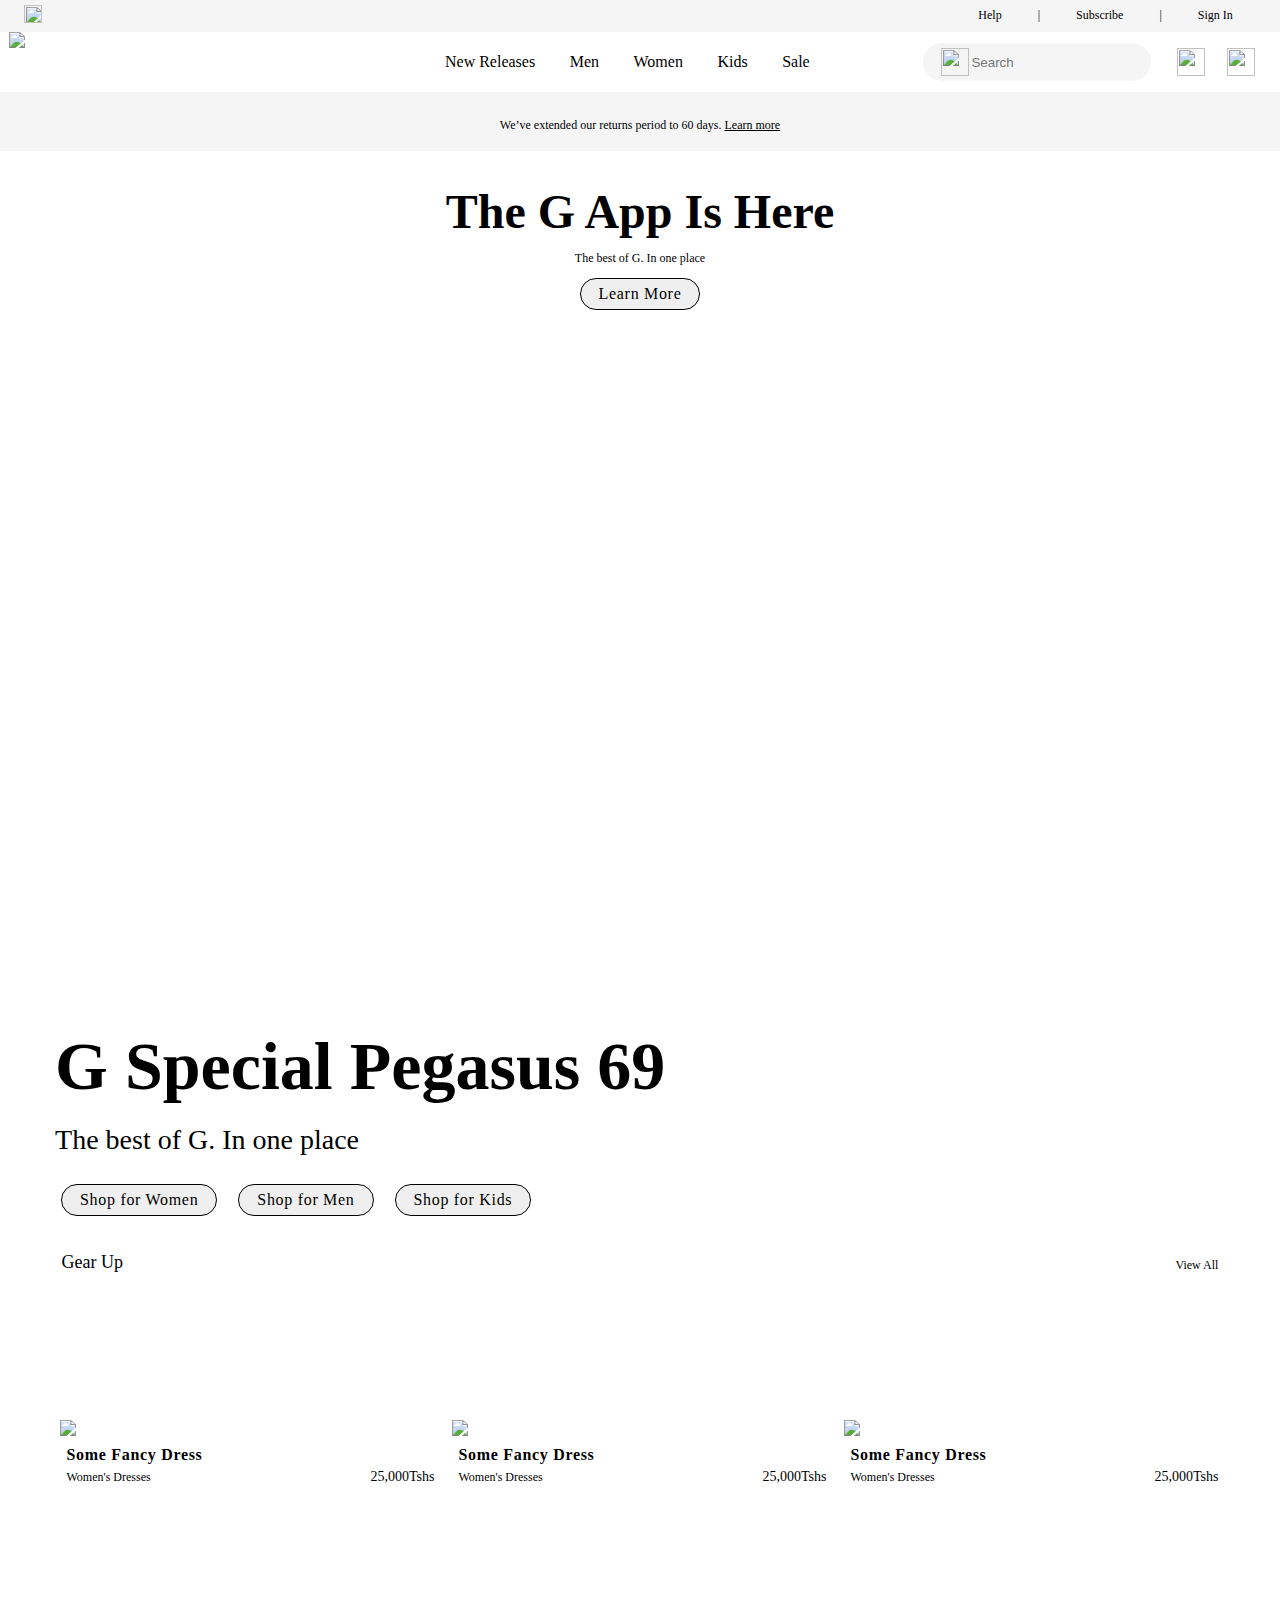
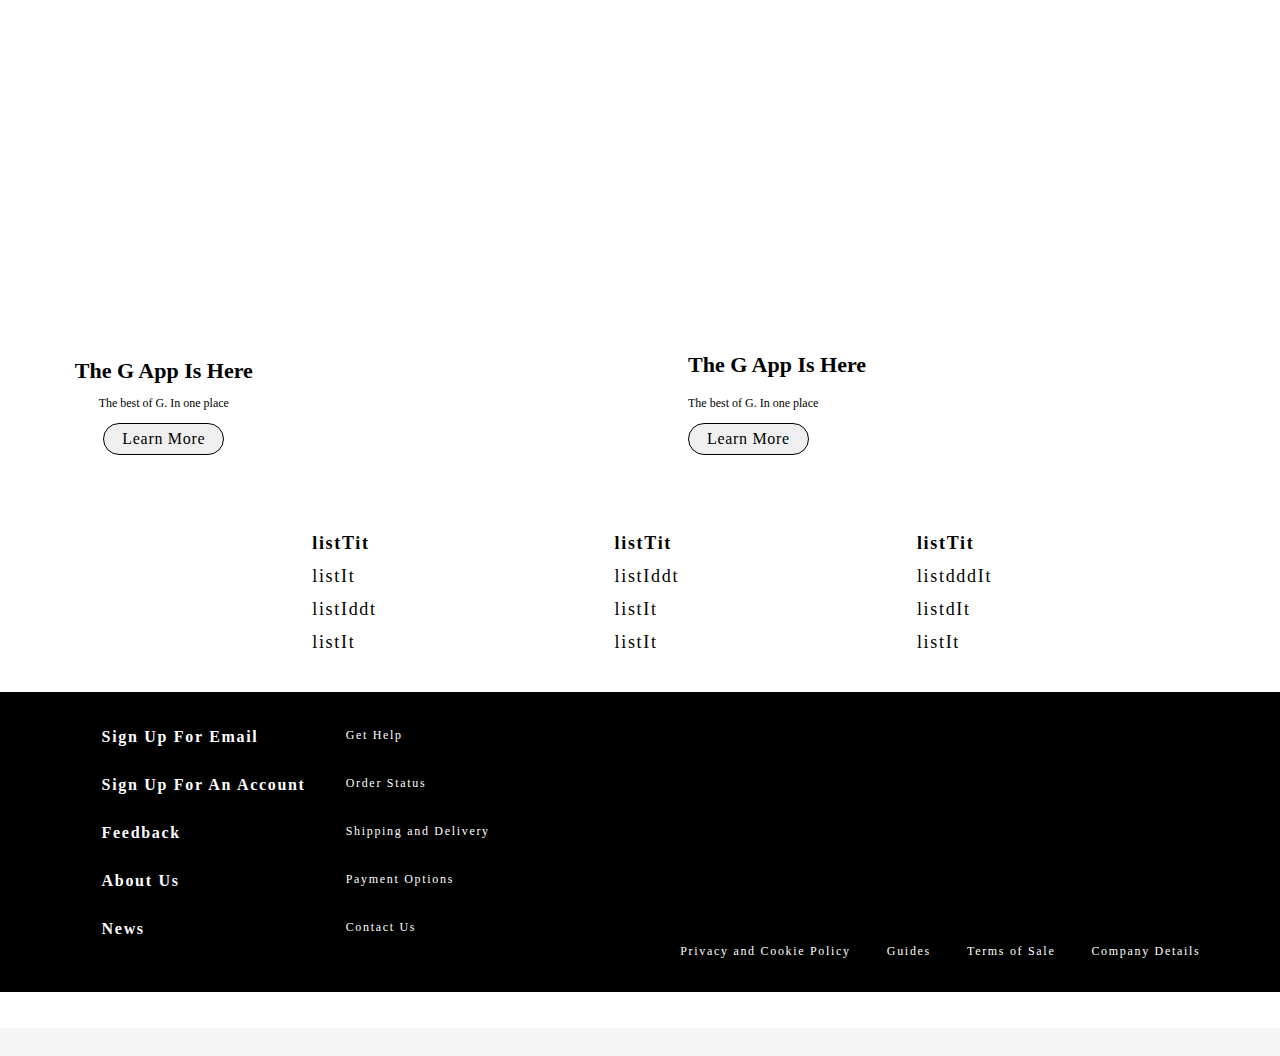
==== index.html @ 7a818c37 "inital html and css setup" ====
<!DOCTYPE html>
<html lang="en">
    <head>
        <meta charset="utf-8" />
        <link href="./fonts.css" type="text/css" rel="stylesheet">
        <link href="./style.css" type="text/css" rel="stylesheet">
        <meta name="viewport" content="width=device-width, initial-scale=1" />
        <title>G's Line Up</title>
    </head>
    <body>
        <div class="genericmotherbox">
            <div class="mainchildheader">
                <ul>
                    <li><img src="https://k4xgkg.am.files.1drv.com/[base64]"></li>
                    <li>Help</li>
                    <li>|</li>
                    <li>Subscribe</li>
                    <li>|</li>
                    <li>Sign In</li>
                </ul>
            </div>
            <div class="mainchildheader">
                <div class="secondheaderbox"><img src="https://yxwv1w.am.files.1drv.com/[base64]"></div>
                <div class="secondheaderbox">
                    <ul><li>New Releases</li>
                        <li>Men</li>
                        <li>Women</li>
                        <li>Kids</li>
                        <li>Sale</li></ul>
                </div>
                <div class="secondheaderbox">
                    <div class="headersearchboxes">
                        <div class="headersearchmom">
                            <img src="https://wy5uqg.am.files.1drv.com/[base64]">
                            <input type="text" id="searchkey" name="searchkey" required  minlength="4" maxlength="255" size="10" placeholder="Search">
                        </div>
                     </div>
                    <div class="headersearchboxes">
                        <img src="https://ismizo.com/resources/icons/love-icon.png">
                        <img src="https://ismizo.com/resources/icons/cart-icon.png">
                        <img src="https://ismizo.com/resources/icons/hamburger-menu-icon.png">
                    </div>
                </div>
            </div>
        </div>


        <div class="genericmotherbox">
                <p class="headerannouncement">We’ve extended our returns period to 60 days. <a href="ismizo.com" target="_blank">Learn more</a></p>
        </div>

    
        <div class="genericmotherbox">
            <div class="mainhighlights">
                <div class="hightext">
                    <h2>The G App Is Here</h2>
                    <p>The best of G. In one place</p>
                    <button class="highlightbutt">Learn More</button>
                </div>
            </div>

            <div class="mainhighlights">
               
            </div>
            <div class="mainhightext">
                <h2>G Special Pegasus 69</h2>
                <p>The best of G. In one place</p>
                <div class="highlightbutttoo">
                    <button>Shop for Women</button>
                    <button>Shop for Men</button>
                    <button>Shop for Kids</button>
                </div>
                
            </div>
            
    </div>


    <div class="genericmotherbox">
        <h2>Gear Up</h2>
        <a>View All</a>

        <div class="scrollmom">
            <div class="scrollchild">
                <div class="itembigbox">
                    <img src="https://zkdqyg.am.files.1drv.com/[base64]">
                    <div class="bottinfo">
                        <p class="name">Some Fancy Dress</p>
                        <p class="category">Women's Dresses</p>
                        <p class="price"><span>25,000</span><span>Tshs</span></p>
                    </div>

                </div>
                <div class="itembigbox">
                    <img src="https://zkdqyg.am.files.1drv.com/[base64]">
                    <div class="bottinfo">
                        <p class="name">Some Fancy Dress</p>
                        <p class="category">Women's Dresses</p>
                        <p class="price"><span>25,000</span><span>Tshs</span></p>
                    </div>
                </div>
                <div class="itembigbox">
                    <img src="https://zkdqyg.am.files.1drv.com/[base64]">
                    <div class="bottinfo">
                        <p class="name">Some Fancy Dress</p>
                        <p class="category">Women's Dresses</p>
                        <p class="price"><span>25,000</span><span>Tshs</span></p>
                    </div>
                </div>
                <div class="itembigbox">
                    <img src="https://zkdqyg.am.files.1drv.com/[base64]">
                    <div class="bottinfo">
                        <p class="name">Some Fancy Dress</p>
                        <p class="category">Women's Dresses</p>
                        <p class="price"><span>25,000</span><span>Tshs</span></p>
                    </div>
                </div>
                <div class="itembigbox">
                    <img src="https://zkdqyg.am.files.1drv.com/[base64]">
                    <div class="bottinfo">
                        <p class="name">Some Fancy Dress</p>
                        <p class="category">Women's Dresses</p>
                        <p class="price"><span>25,000</span><span>Tshs</span></p>
                    </div>
                </div>
                <div class="itembigbox">
                    <img src="https://zkdqyg.am.files.1drv.com/[base64]">
                    <div class="bottinfo">
                        <p class="name">Some Fancy Dress</p>
                        <p class="category">Women's Dresses</p>
                        <p class="price"><span>25,000</span><span>Tshs</span></p>
                    </div>
                </div>
            </div>

        </div>

    </div>


    <div class="genericmotherbox">
        <div class="mainhighlights">
            <div class="hightext">
                <h2>The G App Is Here</h2>
                <p>The best of G. In one place</p>
                <button class="highlightbutt">Learn More</button>
            </div>
        </div>

        <div class="mainhighlights">
            <div class="hightext">
                <h2>The G App Is Here</h2>
                <p>The best of G. In one place</p>
                <button class="highlightbutt">Learn More</button>
            </div>
        </div>
        
</div>

<div class="genericmotherbox">
   <ul>
       <li>listTit</li>
       <li>listIt</li>
       <li>listIddt</li>
       <li>listIt</li>
       <li>listdIt</li>
   </ul>
   <ul>
    <li>listTit</li>
    <li>listIddt</li>
    <li>listIt</li>
    <li>listIt</li>
    <li>listIt</li>
</ul>
<ul>
    <li>listTit</li>
    <li>listdddIt</li>
    <li>listdIt</li>
    <li>listIt</li>
    <li>listIdt</li>
</ul>
    
</div>

<div class="genericmotherbox">
    <footer>
        <ul>
                <li>Sign Up For Email</li>
                <li>Sign Up For An Account</li>
                <li>Feedback</li>
                <li>About Us</li>
                <li>News</li>
        </ul>

        <ul>
            <li>Get Help</li>
            <li>Order Status</li>
            <li>Shipping and Delivery</li>
            <li>Payment Options</li>
            <li>Contact Us</li>
    </ul>

<section id="social-footer">
    <a href="https://github.com/ismailisimba"><div id="facebook" class="social-icon"></div></a> 
    <a href="https://github.com/ismailisimba"><div id="instagram" class="social-icon"></div></a>  
    <a href="https://github.com/ismailisimba"><div id="twitter" class="social-icon"></div></a> 
    <a href="https://github.com/ismailisimba"><div id="linkedin" class="social-icon"></div></a>  
  </section>

  <ul>
      <li>Privacy and Cookie Policy</li>
      <li>Guides</li>
      <li>Terms of Sale</li>
      <li>Company Details</li>
  </ul>

    </footer>
     
 </div>


    </body>
</html>
---- fonts.css ----
/* cyrillic-ext */
@font-face {
    font-family: 'PT Sans';
    font-style: italic;
    font-weight: 400;
    font-display: swap;
    src: url(https://fonts.gstatic.com/s/ptsans/v12/jizYRExUiTo99u79D0e0ysmIEDQ.woff2) format('woff2');
    unicode-range: U+0460-052F, U+1C80-1C88, U+20B4, U+2DE0-2DFF, U+A640-A69F, U+FE2E-FE2F;
  }
  /* cyrillic */
  @font-face {
    font-family: 'PT Sans';
    font-style: italic;
    font-weight: 400;
    font-display: swap;
    src: url(https://fonts.gstatic.com/s/ptsans/v12/jizYRExUiTo99u79D0e0w8mIEDQ.woff2) format('woff2');
    unicode-range: U+0400-045F, U+0490-0491, U+04B0-04B1, U+2116;
  }
  /* latin-ext */
  @font-face {
    font-family: 'PT Sans';
    font-style: italic;
    font-weight: 400;
    font-display: swap;
    src: url(https://fonts.gstatic.com/s/ptsans/v12/jizYRExUiTo99u79D0e0ycmIEDQ.woff2) format('woff2');
    unicode-range: U+0100-024F, U+0259, U+1E00-1EFF, U+2020, U+20A0-20AB, U+20AD-20CF, U+2113, U+2C60-2C7F, U+A720-A7FF;
  }
  /* latin */
  @font-face {
    font-family: 'PT Sans';
    font-style: italic;
    font-weight: 400;
    font-display: swap;
    src: url(https://fonts.gstatic.com/s/ptsans/v12/jizYRExUiTo99u79D0e0x8mI.woff2) format('woff2');
    unicode-range: U+0000-00FF, U+0131, U+0152-0153, U+02BB-02BC, U+02C6, U+02DA, U+02DC, U+2000-206F, U+2074, U+20AC, U+2122, U+2191, U+2193, U+2212, U+2215, U+FEFF, U+FFFD;
  }
  /* cyrillic-ext */
  @font-face {
    font-family: 'PT Sans';
    font-style: italic;
    font-weight: 700;
    font-display: swap;
    src: url(https://fonts.gstatic.com/s/ptsans/v12/jizdRExUiTo99u79D0e8fOydIhUdwzM.woff2) format('woff2');
    unicode-range: U+0460-052F, U+1C80-1C88, U+20B4, U+2DE0-2DFF, U+A640-A69F, U+FE2E-FE2F;
  }
  /* cyrillic */
  @font-face {
    font-family: 'PT Sans';
    font-style: italic;
    font-weight: 700;
    font-display: swap;
    src: url(https://fonts.gstatic.com/s/ptsans/v12/jizdRExUiTo99u79D0e8fOydKxUdwzM.woff2) format('woff2');
    unicode-range: U+0400-045F, U+0490-0491, U+04B0-04B1, U+2116;
  }
  /* latin-ext */
  @font-face {
    font-family: 'PT Sans';
    font-style: italic;
    font-weight: 700;
    font-display: swap;
    src: url(https://fonts.gstatic.com/s/ptsans/v12/jizdRExUiTo99u79D0e8fOydIRUdwzM.woff2) format('woff2');
    unicode-range: U+0100-024F, U+0259, U+1E00-1EFF, U+2020, U+20A0-20AB, U+20AD-20CF, U+2113, U+2C60-2C7F, U+A720-A7FF;
  }
  /* latin */
  @font-face {
    font-family: 'PT Sans';
    font-style: italic;
    font-weight: 700;
    font-display: swap;
    src: url(https://fonts.gstatic.com/s/ptsans/v12/jizdRExUiTo99u79D0e8fOydLxUd.woff2) format('woff2');
    unicode-range: U+0000-00FF, U+0131, U+0152-0153, U+02BB-02BC, U+02C6, U+02DA, U+02DC, U+2000-206F, U+2074, U+20AC, U+2122, U+2191, U+2193, U+2212, U+2215, U+FEFF, U+FFFD;
  }
  /* cyrillic-ext */
  @font-face {
    font-family: 'PT Sans';
    font-style: normal;
    font-weight: 400;
    font-display: swap;
    src: url(https://fonts.gstatic.com/s/ptsans/v12/jizaRExUiTo99u79D0-ExdGM.woff2) format('woff2');
    unicode-range: U+0460-052F, U+1C80-1C88, U+20B4, U+2DE0-2DFF, U+A640-A69F, U+FE2E-FE2F;
  }
  /* cyrillic */
  @font-face {
    font-family: 'PT Sans';
    font-style: normal;
    font-weight: 400;
    font-display: swap;
    src: url(https://fonts.gstatic.com/s/ptsans/v12/jizaRExUiTo99u79D0aExdGM.woff2) format('woff2');
    unicode-range: U+0400-045F, U+0490-0491, U+04B0-04B1, U+2116;
  }
  /* latin-ext */
  @font-face {
    font-family: 'PT Sans';
    font-style: normal;
    font-weight: 400;
    font-display: swap;
    src: url(https://fonts.gstatic.com/s/ptsans/v12/jizaRExUiTo99u79D0yExdGM.woff2) format('woff2');
    unicode-range: U+0100-024F, U+0259, U+1E00-1EFF, U+2020, U+20A0-20AB, U+20AD-20CF, U+2113, U+2C60-2C7F, U+A720-A7FF;
  }
  /* latin */
  @font-face {
    font-family: 'PT Sans';
    font-style: normal;
    font-weight: 400;
    font-display: swap;
    src: url(https://fonts.gstatic.com/s/ptsans/v12/jizaRExUiTo99u79D0KExQ.woff2) format('woff2');
    unicode-range: U+0000-00FF, U+0131, U+0152-0153, U+02BB-02BC, U+02C6, U+02DA, U+02DC, U+2000-206F, U+2074, U+20AC, U+2122, U+2191, U+2193, U+2212, U+2215, U+FEFF, U+FFFD;
  }
  /* cyrillic-ext */
  @font-face {
    font-family: 'PT Sans';
    font-style: normal;
    font-weight: 700;
    font-display: swap;
    src: url(https://fonts.gstatic.com/s/ptsans/v12/jizfRExUiTo99u79B_mh0OOtLQ0Z.woff2) format('woff2');
    unicode-range: U+0460-052F, U+1C80-1C88, U+20B4, U+2DE0-2DFF, U+A640-A69F, U+FE2E-FE2F;
  }
  /* cyrillic */
  @font-face {
    font-family: 'PT Sans';
    font-style: normal;
    font-weight: 700;
    font-display: swap;
    src: url(https://fonts.gstatic.com/s/ptsans/v12/jizfRExUiTo99u79B_mh0OqtLQ0Z.woff2) format('woff2');
    unicode-range: U+0400-045F, U+0490-0491, U+04B0-04B1, U+2116;
  }
  /* latin-ext */
  @font-face {
    font-family: 'PT Sans';
    font-style: normal;
    font-weight: 700;
    font-display: swap;
    src: url(https://fonts.gstatic.com/s/ptsans/v12/jizfRExUiTo99u79B_mh0OCtLQ0Z.woff2) format('woff2');
    unicode-range: U+0100-024F, U+0259, U+1E00-1EFF, U+2020, U+20A0-20AB, U+20AD-20CF, U+2113, U+2C60-2C7F, U+A720-A7FF;
  }
  /* latin */
  @font-face {
    font-family: 'PT Sans';
    font-style: normal;
    font-weight: 700;
    font-display: swap;
    src: url(https://fonts.gstatic.com/s/ptsans/v12/jizfRExUiTo99u79B_mh0O6tLQ.woff2) format('woff2');
    unicode-range: U+0000-00FF, U+0131, U+0152-0153, U+02BB-02BC, U+02C6, U+02DA, U+02DC, U+2000-206F, U+2074, U+20AC, U+2122, U+2191, U+2193, U+2212, U+2215, U+FEFF, U+FFFD;
  }

  /* vietnamese */
@font-face {
    font-family: 'Anton';
    font-style: normal;
    font-weight: 400;
    font-display: swap;
    src: url(https://fonts.gstatic.com/s/anton/v15/1Ptgg87LROyAm3K8-C8QSw.woff2) format('woff2');
    unicode-range: U+0102-0103, U+0110-0111, U+0128-0129, U+0168-0169, U+01A0-01A1, U+01AF-01B0, U+1EA0-1EF9, U+20AB;
  }
  /* latin-ext */
  @font-face {
    font-family: 'Anton';
    font-style: normal;
    font-weight: 400;
    font-display: swap;
    src: url(https://fonts.gstatic.com/s/anton/v15/1Ptgg87LROyAm3K9-C8QSw.woff2) format('woff2');
    unicode-range: U+0100-024F, U+0259, U+1E00-1EFF, U+2020, U+20A0-20AB, U+20AD-20CF, U+2113, U+2C60-2C7F, U+A720-A7FF;
  }
  /* latin */
  @font-face {
    font-family: 'Anton';
    font-style: normal;
    font-weight: 400;
    font-display: swap;
    src: url(https://fonts.gstatic.com/s/anton/v15/1Ptgg87LROyAm3Kz-C8.woff2) format('woff2');
    unicode-range: U+0000-00FF, U+0131, U+0152-0153, U+02BB-02BC, U+02C6, U+02DA, U+02DC, U+2000-206F, U+2074, U+20AC, U+2122, U+2191, U+2193, U+2212, U+2215, U+FEFF, U+FFFD;
  }
---- style.css ----
html{
overflow-x: hidden;
}

body{
background-color: #f5f5f5;
font-family: "PT Sans";
font-size: 12px;

}

button{
font-family: "PT Sans";
font-size: 16px;
letter-spacing: .69px;
padding: 6px 18px;
border-radius: 18px;
border: 1px solid black;
}

.genericmotherbox{

background-color: transparent;
width: 100%;
min-height: 128px;

margin-top: -36px;
padding-top: 24px;


display: flex;
flex-flow: column;
flex-wrap: nowrap;
justify-content: flex-start;
align-items: center;

box-sizing: border-box;
overflow: visible;
}

.mainchildheader{
width: 100%;
height: 36px;
background-color: transparent;
box-sizing: border-box;

}

.mainchildheader:nth-child(2){
width: 104%;
background-color: #fff;
position: relative;
margin-left: -2%;
height: 60px;

display:  flex;
flex-flow: row;
flex-wrap: nowrap;
justify-content: space-evenly;
align-items: center;
box-sizing: border-box;
}

.mainchildheader:first-child ul{
width: 100%;
padding-left: 5%;
padding-right: 5%;

display: flex;
flex-flow: row;
flex-wrap: nowrap;
justify-content: flex-end;
align-items: center;

background-color: transparent;
box-sizing: border-box;

}

.mainchildheader:first-child ul li {
margin-left: 24px;
margin-right: 12px;
list-style: none;

}

.mainchildheader:first-child ul li img{
width: 18px;
height: 18px;
}

.mainchildheader:first-child ul li:first-child{
position: absolute;
left: 0px;
}

.mainchildheader:first-child ul li:last-child {
margin-right: -24px;
}

.secondheaderbox{

width:33%;
height: 60px;
}

.secondheaderbox:nth-child(2){
display: flex;
flex-flow: column;
justify-content: center;
align-items: center;
}

.secondheaderbox img{
width: 59px;
height: auto;
margin-left: 36px;
}

.secondheaderbox ul{
width:100%;
margin-block-start: 0px;
margin-block-end: 0px;
padding-inline-start: 0px;
list-style: none;

display: flex;
flex-flow: row;
flex-wrap: nowrap;
justify-content: space-evenly;
align-items: center;
}

.secondheaderbox ul li{
font-size: 16px;
margin-left: 0px;
margin-right: 0px;
}

.secondheaderbox:last-child{
display: flex;
flex-flow: row;
flex-wrap: nowrap;
justify-content: flex-end;
align-items: center;
}

.headersearchboxes{
display: flex;
flex-flow: row;
flex-wrap: nowrap;
align-items: center;
}

.headersearchboxes:first-child{
width: 70%;
justify-content: flex-end;
background-color: transparent;
}

.headersearchboxes:last-child{
width: 30%;
justify-content: center;
background-color: transparent;
}

.headersearchboxes:last-child img:last-child{
visibility: collapse;
width: 0px;
height: 0px;
}

.headersearchboxes:last-child img{
margin-left: 22px;
}

.headersearchboxes img{
width: 28px;
height: 28px;
}

.headersearchmom{
align-self: flex-end;
background-color: #f5f5f5;
border-radius: 24px;
height: 38px;
width: 75%;
position: relative;

display: flex;
flex-flow: row;
flex-wrap: nowrap;
justify-content: flex-start;
align-items: center;
}

.headersearchmom img {
margin-left: 18px;
}

.headersearchmom input{
border: 0px;
background-color: #f5f5f5;
}

.genericmotherbox:nth-child(2){
margin: 0px 0px;
padding: 6px 0px;
background-color: transparent;
min-height: 0px;
height: auto;
}

.genericmotherbox:nth-child(2) a{
color: inherit;
}


.genericmotherbox:nth-child(3){
margin: 0px 0px;
padding: 6px 0px;
width: 104%;
margin-left: -2%;
background-color: #fff;
min-height: 0px;
height: auto;
overflow-y: hidden;
}

.mainhighlights:first-child{
width: 89%;
margin-top: -10px;
height: 300px;
background-color: transparent;
background-image: url("https://ismizo.com/resources/icons/highlight-one-gervaztoo.jpg");
background-repeat: no-repeat;
background-size: cover;
background-position: top;

display: flex;
flex-flow: column;
justify-content: center;
align-items: center;
}


.mainhighlights:first-child .hightext{
text-align: center;
position: relative;
top:-50px;
}

.mainhighlights:first-child .hightext h2{
font-family: "Anton";
font-size: 48px;
margin-block-start: 0px;
margin-block-end: 0px;
}

.mainhighlights:nth-child(2){
width: 89%;
margin-top: 62px;
height: 500px;
background-color: transparent;
background-image: url("https://zkdqyg.am.files.1drv.com/[base64]");
background-repeat: no-repeat;
background-size: cover;
background-position: top;
}

.genericmotherbox .mainhightext{
width: 89%;
background-color: transparent;
height: auto;
}

.genericmotherbox h2{
font-family: "Anton";
font-size: 68px;
margin-block-start: 0px;
margin-block-end: 0px;
margin-top: 18px;
margin-bottom: 18px;
box-sizing: border-box;
}

.genericmotherbox .mainhightext p{
font-size: 28px;
margin-block-start: 0px;
margin-block-end: 0px;
}

.highlightbutttoo{
margin-top: 28px;

}

.highlightbutttoo button{
margin-left: 6px;
margin-right: 12px;
}

.genericmotherbox:nth-child(4){
margin: 0px 0px;
padding: 6px 0px;
width: 104%;
margin-left: -2%;
background-color: #fff;
min-height: 500px;
height: auto;
overflow-x: hidden;
position: relative;
}


.genericmotherbox:nth-child(4) h2{
font-size: 18px;
font-weight: normal;
font-family: "PT Sans";
position: absolute;
margin-top: 0px;
top: 30px;
left: 6%;
z-index: 500;
}

.genericmotherbox:nth-child(4) a{
position: absolute;
margin-top: 6px;
top: 30px;
right: 6%;
z-index: 500;
}

.genericmotherbox:nth-child(4) .scrollmom{
background-color: transparent;
min-height: 350px;
margin-top: 52px;
height: auto;
width: 90%;
position: relative;
overflow-x: scroll;
}

.genericmotherbox:nth-child(4) .scrollchild{
background-color: transparent;
min-height: 350px;
width: fit-content;
position: absolute;
bottom: 0px;
padding-right: 9px;


display: flex;
flex-flow: row;
flex-wrap: nowrap;
justify-content: flex-start;
align-items: center;
}

.genericmotherbox:nth-child(4)  .itembigbox{
width:380px;
height: auto;
margin-left: 12px;
position: relative;
background-color: transparent;
}

.genericmotherbox:nth-child(4) .scrollmom::-webkit-scrollbar {
width: 20px;
}

.genericmotherbox:nth-child(4) .scrollmom::-webkit-scrollbar-track {
background-color: transparent;
}

.genericmotherbox:nth-child(4) .scrollmom::-webkit-scrollbar-thumb {
background-color: #d6dee1;
border-radius: 20px;
border: 6px solid transparent;
background-clip: content-box;
}

.genericmotherbox:nth-child(4) .scrollmom::-webkit-scrollbar-thumb:hover {
background-color: #a8bbbf;
}

.genericmotherbox:nth-child(4)  .itembigbox img{
width: 100%;
height: auto;
}

.genericmotherbox:nth-child(4)  p{
margin-block-start: 6px;
margin-block-end: 6px;
margin-left: 6px;
margin-right: 6px;
}

.genericmotherbox:nth-child(4)  .itembigbox .name{
font-weight: bold;
font-size: 16px;
letter-spacing: .69px;
}

.genericmotherbox:nth-child(4)  .itembigbox .price{
font-size: 14px;
position: absolute;
bottom: 0px;
right: 0px;
}

.genericmotherbox:nth-child(5){
width: 104%;
left: -2%;
position: relative;
background-color: #fff;
display: flex;
flex-flow: row;
flex-wrap: nowrap;
justify-content: center;
align-items: center;

}

.genericmotherbox:nth-child(5) .mainhighlights{
width: 43%;
background-size: cover;
background-image: url("https://ynwy1w.am.files.1drv.com/[base64]");
min-width: 269px;
height: 369px;
margin-left: 24px;
margin-right: 24px;
margin-top: 0px;
display: flex;
flex-flow: column;
flex-wrap: nowrap;
justify-content: flex-end;
align-items: flex-start;

}

.genericmotherbox:nth-child(5) .mainhighlights .hightext{
margin-top: 0px;
margin-left: 24px;
margin-bottom: 24px;
top:0px;

}

.genericmotherbox:nth-child(5) .mainhighlights .hightext h2{
font-size: 22px;

}

.genericmotherbox:nth-child(6){
background-color: #fff;
margin-top: 0px;
box-sizing: border-box;
padding-top: 36px;
width: 104%;
position: relative;
left: -2%;

display: flex;
flex-flow: row;
flex-wrap: nowrap;
justify-content: center;
align-items: center;

}

.genericmotherbox:nth-child(6) ul{
width: 23%;
padding-left: 5%;
padding-right: 5%;

display: flex;
flex-flow: column;
flex-wrap: nowrap;
justify-content: space-evenly;
align-items: flex-start;

background-color: transparent;
box-sizing: border-box;

}

.genericmotherbox:nth-child(6) li {
margin-left: 36px;
margin-right: 12px;
box-sizing: border-box;
padding: 6px 24px;
list-style: none;

font-size: 18px;
letter-spacing: 1.69px;

}

.genericmotherbox:nth-child(6) li:first-child {
font-weight: bold;

}


.genericmotherbox:nth-child(7) {
    width: 104%;
    position: relative;
    padding-bottom: 36px;
    box-sizing: border-box;
    left: -2%;
    background-color: #fff;
    min-height: 300px;
    
    }

    #social-footer{
        position: absolute;
        top: 28px;
        right: 6%;
        display: flex;
        flex-flow: row;
        flex-wrap: nowrap;
        justify-content: flex-start;
        align-items: flex-end;
        margin-bottom: 3px;
    }
    
    .social-icon {
        box-sizing: border-box;
        
        height: 36px;
        width: 36px;
        margin-bottom: 3px;
        margin-left: 2px;
    
        background-color: none;
        
    
        background-image: url("https://xwalnq.am.files.1drv.com/[base64]");
        background-repeat: no-repeat;
        background-size: cover;
    
    }
    
    #facebook{
    
        background-image: url("https://jeubzq.am.files.1drv.com/[base64]");
    
    }
    
    #instagram{
    
        background-image: url("https://yxwv1w.am.files.1drv.com/[base64]");
    
    }
    
    #twitter{
    
        background-image: url("https://k4xgkg.am.files.1drv.com/[base64]");
    
    }
    
    #linkedin{
    
        background-image: url("https://xgainq.am.files.1drv.com/[base64]");
    
    }
    

footer{
    background-color: black;
    color: white;
    position: relative;
    width: 100%;
    min-height: 269px;
    display: flex;
    flex-flow: row;
    flex-wrap: nowrap;
    justify-content: flex-start;
    align-items: center;

    box-sizing: border-box;
    padding: 12px 6%;

}

footer li {
    list-style: none;
    height: 36px;
    margin: 12px 0px;
    letter-spacing: 1.69px;
}

footer ul:first-child li {
    font-size: 16px;
    font-weight: bold;
}
footer ul:last-child{
    position: absolute;
    bottom: -12px;
    right: 6%;
    display: flex;
    flex-flow: row;
}

footer ul:last-child li{
margin-left: 18px;
margin-right: 18px;
}
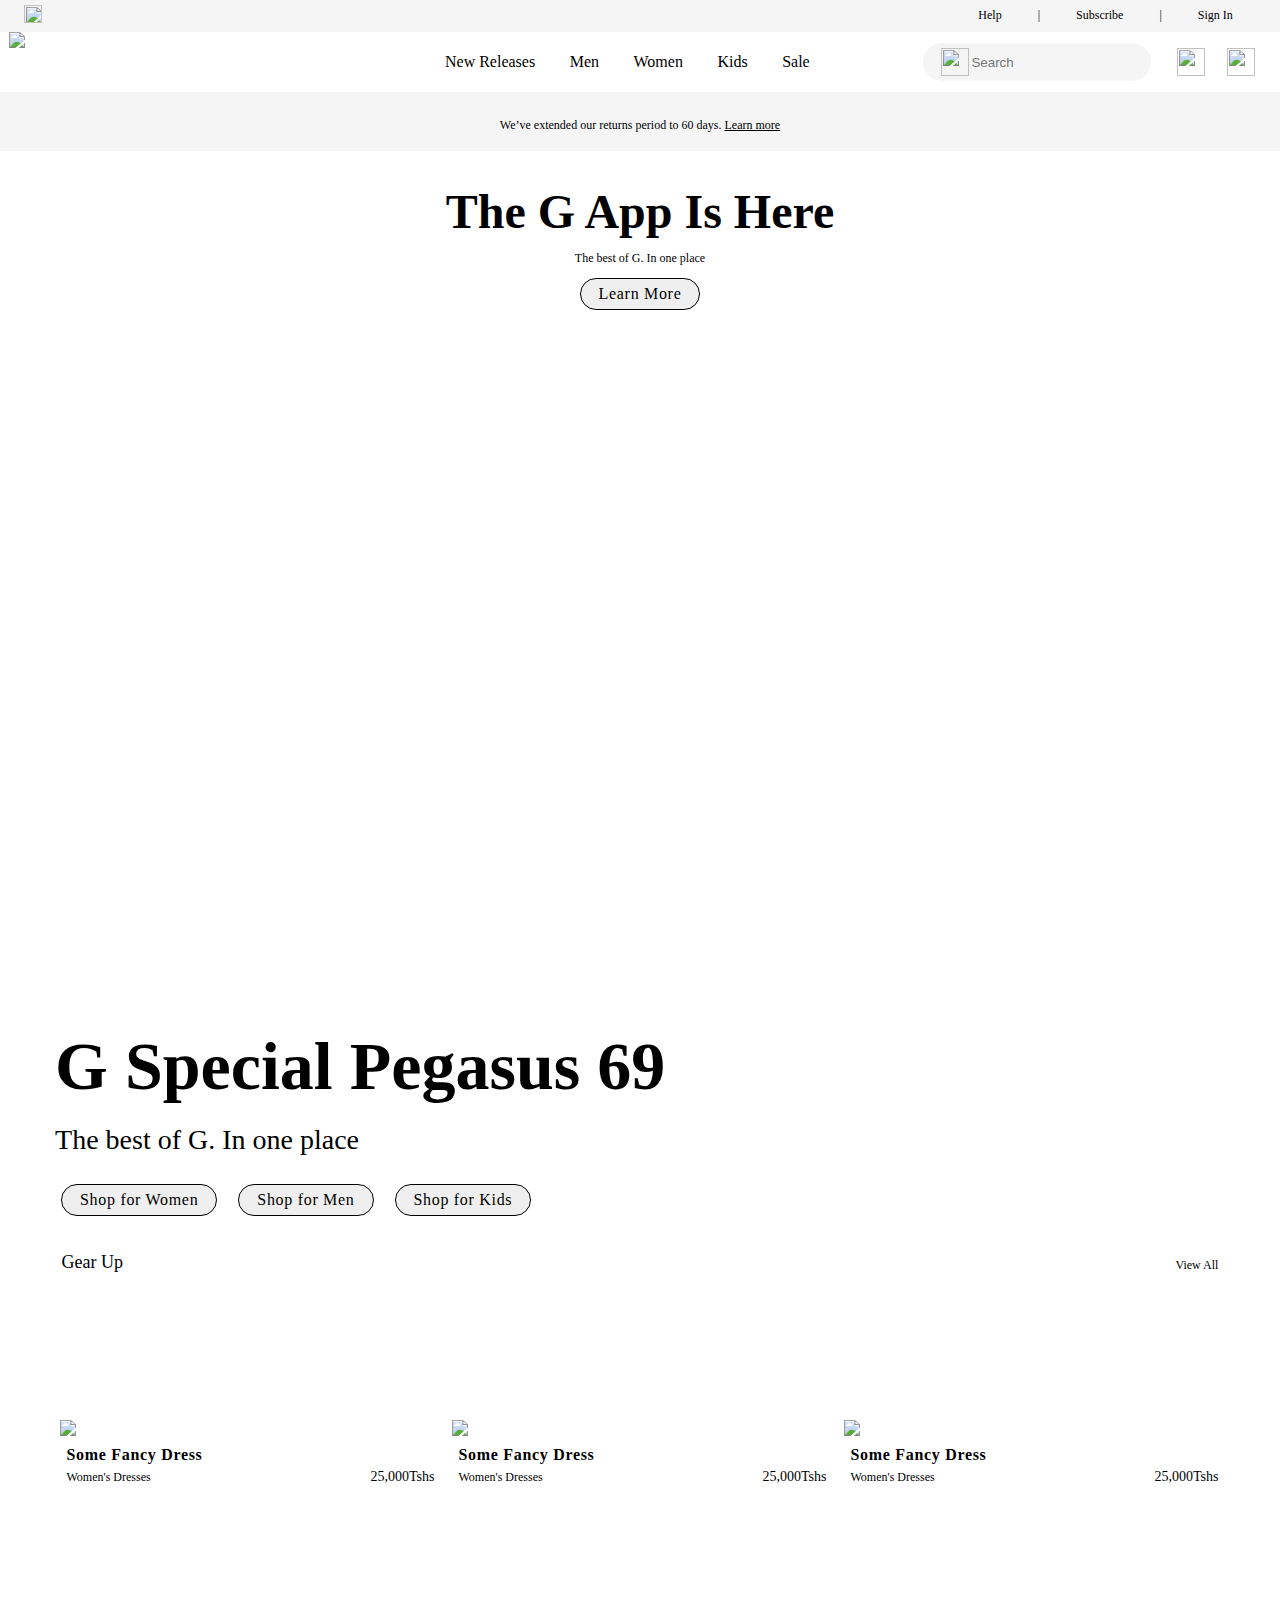
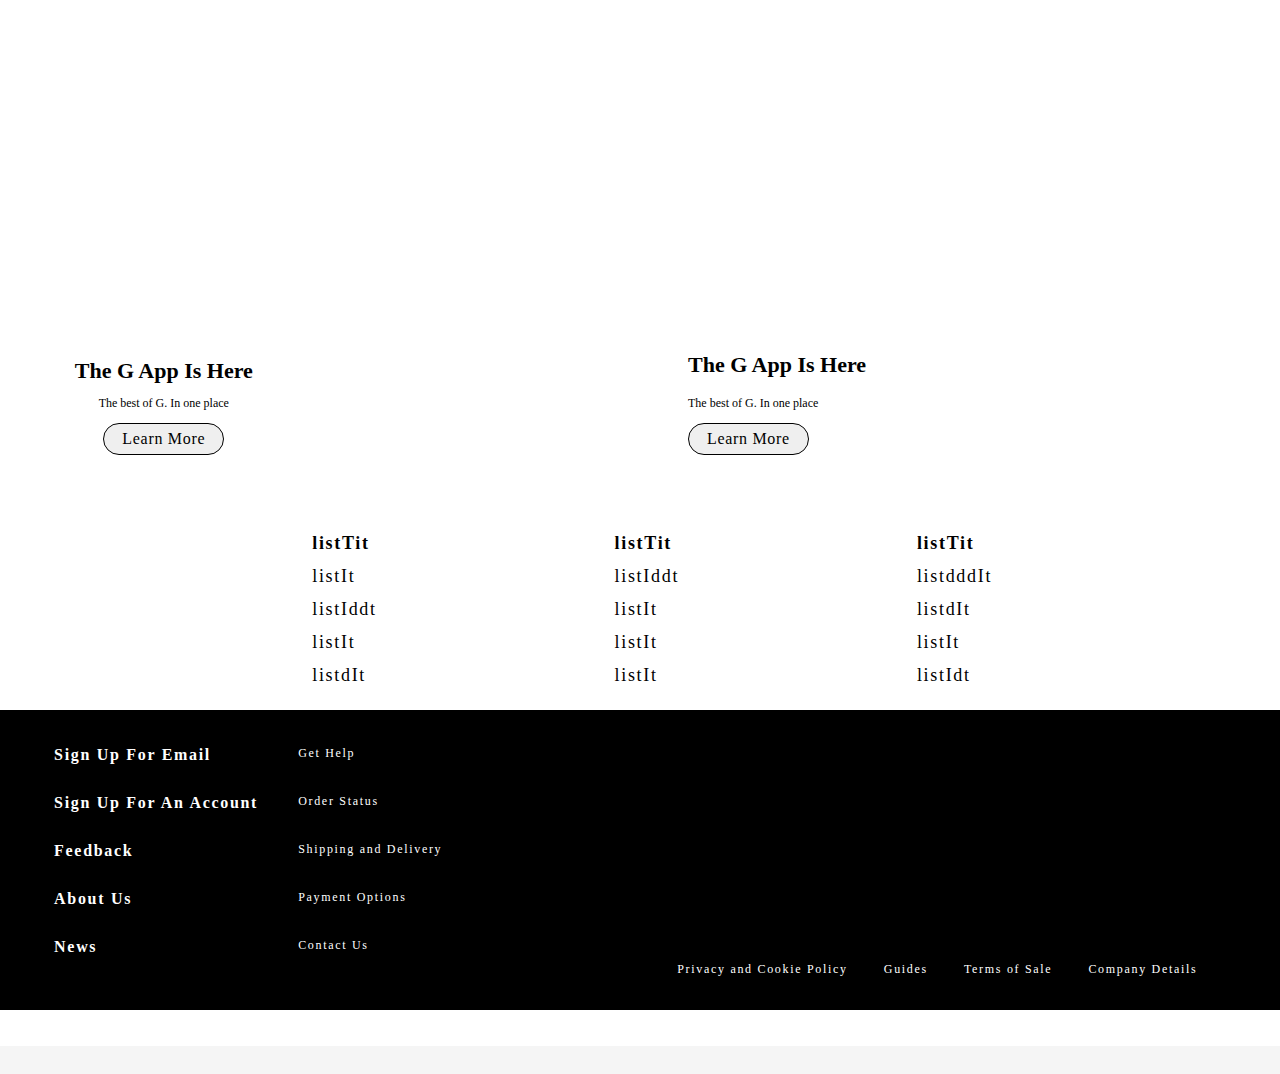
==== commit 6d1d25d9: "minor updates on items page" ====
--- a/index.html
+++ b/index.html
@@ -182,7 +182,7 @@
     
 </div>
 
-<div class="genericmotherbox">
+<div class="genericmotherbox" id="lastgenmom">
     <footer>
         <ul>
                 <li>Sign Up For Email</li>
@@ -200,6 +200,7 @@
             <li>Contact Us</li>
     </ul>
 
+
 <section id="social-footer">
     <a href="https://github.com/ismailisimba"><div id="facebook" class="social-icon"></div></a> 
     <a href="https://github.com/ismailisimba"><div id="instagram" class="social-icon"></div></a>  
@@ -218,6 +219,6 @@
      
  </div>
 
-
+    <script src="./script.js"></script>
     </body>
 </html>--- a/style.css
+++ b/style.css
@@ -208,6 +208,7 @@
 padding: 6px 0px;
 background-color: transparent;
 min-height: 0px;
+position: relative;
 height: auto;
 }
 
@@ -222,6 +223,7 @@
 width: 104%;
 margin-left: -2%;
 background-color: #fff;
+position: relative;
 min-height: 0px;
 height: auto;
 overflow-y: hidden;
@@ -300,7 +302,7 @@
 margin-right: 12px;
 }
 
-.genericmotherbox:nth-child(4){
+.genericmotherbox:nth-child(4), #lastgenmom{
 margin: 0px 0px;
 padding: 6px 0px;
 width: 104%;
@@ -324,7 +326,7 @@
 z-index: 500;
 }
 
-.genericmotherbox:nth-child(4) a{
+.genericmotherbox:nth-child(4) a, #lastgenmom a{
 position: absolute;
 margin-top: 6px;
 top: 30px;
@@ -504,12 +506,12 @@
 }
 
 
-.genericmotherbox:nth-child(7) {
-    width: 104%;
+.genericmotherbox:nth-child(7), #lastgenmom {
+    width: 108%;
     position: relative;
     padding-bottom: 36px;
     box-sizing: border-box;
-    left: -2%;
+    left: -4%;
     background-color: #fff;
     min-height: 300px;
     
@@ -517,7 +519,7 @@
 
     #social-footer{
         position: absolute;
-        top: 28px;
+        top: 0px;
         right: 6%;
         display: flex;
         flex-flow: row;
@@ -525,6 +527,10 @@
         justify-content: flex-start;
         align-items: flex-end;
         margin-bottom: 3px;
+    }
+
+    #social-footer a{
+        position: relative !important;
     }
     
     .social-icon {
@@ -611,3 +617,179 @@
 }
 
 
+
+
+.bigitemsbox{
+    position: relative;
+    background-color: white;
+    width: 104%;
+    left: -2%;
+    min-height: 469px;
+    padding-top: 72px;
+
+    transition: all 1s ease-out;
+
+    display: flex;
+    flex-flow: row;
+    flex-wrap: nowrap;
+    justify-content: space-evenly;
+    align-items:flex-start;
+    box-sizing: border-box;
+}
+
+.bigitemsbox nav {
+    position: absolute;
+    width: 88%;
+    left: 6%;
+    top:24px;
+    display: flex;
+    flex-flow: column;
+    flex-wrap: nowrap;
+    justify-content: flex-start;
+    align-items: flex-start;
+    z-index: 100;
+}
+
+.bigitemsbox .bignav {
+    position: relative;
+    width: 100%;
+    box-sizing: border-box;
+    display: flex;
+    flex-flow: row;
+    flex-wrap: nowrap;
+    justify-content: flex-end;
+    align-items: center;
+}
+
+.bigitemsbox .bignav div{
+  margin-top: 12px;
+}
+
+.bigitemsbox .bignav div:last-child{
+    margin-left: 18px;
+  }
+
+
+.bigitemsbox .bignav div:first-child{
+    position: absolute;
+    left: 0px;
+    font-size: 18px;
+
+}
+
+.myitems{
+    width: 100%;
+    background-color: transparent;
+    height: auto;
+    min-height: 169px;
+    padding-top: 24px;
+    padding-bottom: 24px;
+    padding-left: 2.5%;
+    padding-right: 2.5%;
+
+    display: flex;
+    flex-flow: row;
+    flex-wrap: wrap;
+    justify-content: space-evenly;
+    align-items: center;
+    transition: all 1s ease-out;
+
+    box-sizing: border-box;
+}
+
+.itemtemplate {
+    width: 33%;
+    box-sizing: border-box;
+    position: relative;
+
+    display: flex;
+    flex-flow: column;
+    flex-wrap: nowrap;
+    justify-content: space-evenly;
+    align-items: center;
+
+    text-align: left;
+}
+
+.itemtemplate h4{
+    width: 94%;
+    font-size: 16px;
+    letter-spacing: 1.69px;
+    font-weight: bold;
+    color:#323e48 ;
+    box-sizing: border-box;
+    margin-block-start: 12px;
+    margin-block-end: 0px;
+}
+
+.itemtemplate h3, .itemtemplate p{
+    width: 94%;
+    font-size: 16px;
+    letter-spacing: 1.69px;
+    font-weight: bold;
+    color:#a2a9ad ;
+    box-sizing: border-box;
+    margin-block-start: 0px;
+    margin-block-end: 0px;
+}
+
+.itemtemplate .morepics{
+    display: none;
+    width: 94%;
+    font-size: 16px;
+    letter-spacing: 1.69px;
+    font-weight: bold;
+    color:#a2a9ad ;
+    box-sizing: border-box;
+    margin-block-start: 0px;
+    margin-block-end: 0px;
+}
+
+.itemtemplate .price{
+    margin-block-start: 12px;
+    font-size: 18px;
+    font-weight: normal;
+    color: black;
+}
+
+
+.myfilters{
+    display: none;
+    background-color: transparent;
+    width:320px;
+    min-height: 169px;
+    margin-top: 24px;
+    box-sizing: border-box;
+
+
+    transition: all 1s ease-out;
+}
+
+
+
+
+.myfilters ul, .myfilters ol{
+    width: 75%;
+}
+
+.myfilters ul {
+    list-style-type: none;
+    margin-block-start: 0px;
+    margin-block-end: 0px;
+    padding-inline-start: 0px;
+}
+
+.myfilters .simplelist{
+    
+    box-sizing: border-box;
+}
+.myfilters .simplelist li{
+    font-size: 16px;
+    margin-top: 6px;
+    margin-bottom: 6px;
+    box-sizing: border-box;
+}
+
+
+
+
